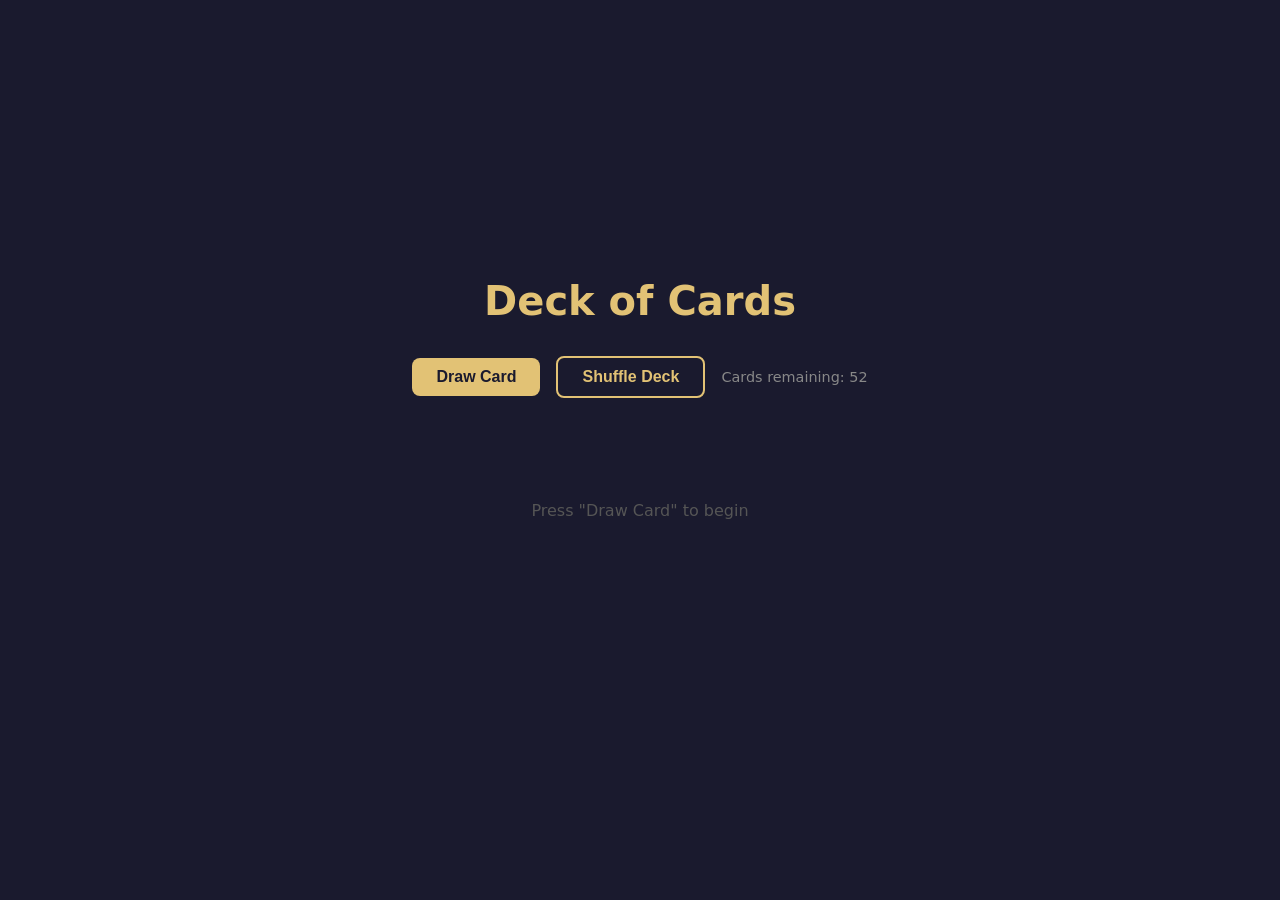
==== deck-of-cards/index.html @ bd922440 "initial commit" ====
<!DOCTYPE html>
<html lang="en">
<head>
  <meta charset="UTF-8" />
  <meta name="viewport" content="width=device-width, initial-scale=1.0" />
  <title>Deck of Cards</title>
  <link rel="stylesheet" href="style.css" />
</head>
<body>

  <div class="container">
    <h1>Deck of Cards</h1>

    <div class="controls">
      <button id="draw-btn">Draw Card</button>
      <button id="shuffle-btn">Shuffle Deck</button>
      <p id="cards-remaining">Cards remaining: 52</p>
    </div>

    <div id="card-display" class="card-display">
      <p class="placeholder">Press "Draw Card" to begin</p>
    </div>

    <div id="drawn-cards" class="drawn-cards"></div>
  </div>

  <script src="script.js"></script>
</body>
</html>
---- deck-of-cards/style.css ----
* {
  box-sizing: border-box;
  margin: 0;
  padding: 0;
}

body {
  background: #1a1a2e;
  color: #e5e5e5;
  font-family: 'Segoe UI', system-ui, sans-serif;
  min-height: 100vh;
  display: flex;
  align-items: center;
  justify-content: center;
}

.container {
  text-align: center;
  padding: 2rem;
  max-width: 800px;
  width: 100%;
}

h1 {
  font-size: 2.5rem;
  margin-bottom: 2rem;
  color: #e2c275;
}

.controls {
  display: flex;
  align-items: center;
  justify-content: center;
  gap: 1rem;
  margin-bottom: 2rem;
  flex-wrap: wrap;
}

button {
  padding: 0.65rem 1.5rem;
  border: none;
  border-radius: 8px;
  font-size: 1rem;
  font-weight: 600;
  cursor: pointer;
  transition: opacity 0.2s;
}

#draw-btn {
  background: #e2c275;
  color: #1a1a2e;
}

#shuffle-btn {
  background: transparent;
  border: 2px solid #e2c275;
  color: #e2c275;
}

button:hover { opacity: 0.8; }
button:disabled { opacity: 0.4; cursor: not-allowed; }

#cards-remaining {
  color: #888;
  font-size: 0.9rem;
}

.card-display {
  margin-bottom: 2rem;
  min-height: 160px;
  display: flex;
  align-items: center;
  justify-content: center;
}

.placeholder {
  color: #555;
  font-size: 1rem;
}

.card {
  width: 100px;
  height: 140px;
  background: white;
  border-radius: 10px;
  display: flex;
  flex-direction: column;
  align-items: center;
  justify-content: center;
  font-size: 2rem;
  font-weight: 700;
  box-shadow: 0 8px 24px rgba(0,0,0,0.5);
  animation: flipIn 0.3s ease;
}

.card.red { color: #e63946; }
.card.black { color: #1a1a2e; }

.card .suit {
  font-size: 2.5rem;
  line-height: 1;
}

@keyframes flipIn {
  from { transform: rotateY(90deg); opacity: 0; }
  to   { transform: rotateY(0deg);  opacity: 1; }
}

.drawn-cards {
  display: flex;
  flex-wrap: wrap;
  gap: 0.5rem;
  justify-content: center;
}

.drawn-cards .card {
  width: 55px;
  height: 78px;
  font-size: 1rem;
  box-shadow: 0 2px 8px rgba(0,0,0,0.4);
  animation: none;
}

.drawn-cards .card .suit {
  font-size: 1.1rem;
}
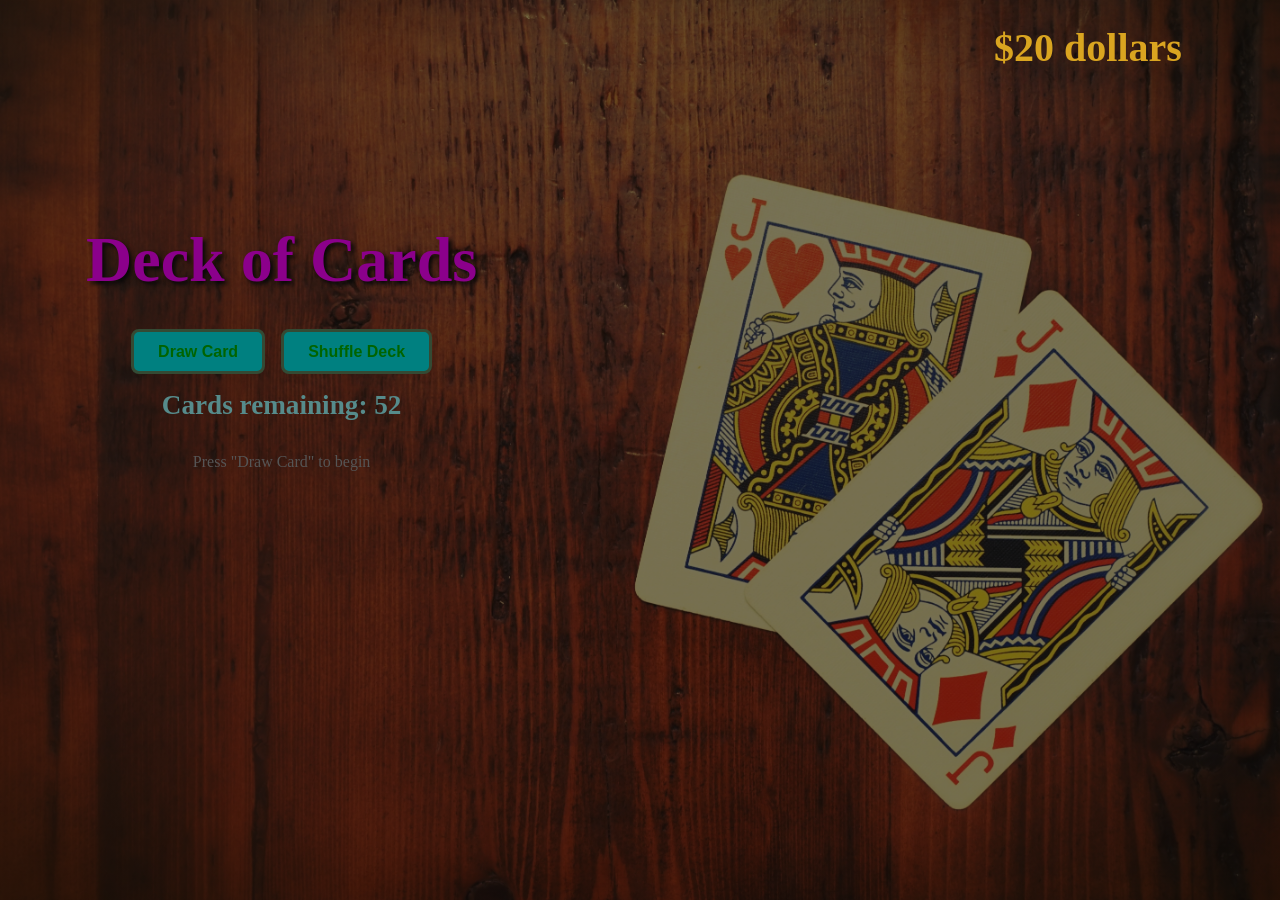
==== commit 9b1597bc: "updated appearance" ====
--- a/deck-of-cards/index.html
+++ b/deck-of-cards/index.html
@@ -15,15 +15,25 @@
       <button id="draw-btn">Draw Card</button>
       <button id="shuffle-btn">Shuffle Deck</button>
       <p id="cards-remaining">Cards remaining: 52</p>
+      <p id="coin-count">$20 dollars</p>
     </div>
 
-    <div id="card-display" class="card-display">
-      <p class="placeholder">Press "Draw Card" to begin</p>
+    <div class="card-and-guess">
+      <div id="card-display" class="card-display">
+        <p class="placeholder">Press "Draw Card" to begin</p>
+      </div>
+      <div id="guess-section" class="guess-section hidden">
+        <button id="higher-btn">▲  Higher</button>
+        <button id="lower-btn">▼  Lower</button>
+      </div>
     </div>
+   
+   <div id="result-message" class="results-message"></div>
+   
+   <div id="drawn-cards" class="drawn-cards"></div>
 
-    <div id="drawn-cards" class="drawn-cards"></div>
-  </div>
 
   <script src="script.js"></script>
+
 </body>
 </html>
--- a/deck-of-cards/style.css
+++ b/deck-of-cards/style.css
@@ -5,26 +5,30 @@
 }
 
 body {
-  background: #1a1a2e;
-  color: #e5e5e5;
-  font-family: 'Segoe UI', system-ui, sans-serif;
+  background: linear-gradient(rgba(0, 0, 0, 0.5), rgba(0, 0, 0, 0.5)),
+  url('stocksnap-cards-2617324.jpg') center center / cover no-repeat;
+  color: black;
+  font-family: 'Segoe UI', system-ui, Georgia, 'Times New Roman', Times,;
   min-height: 100vh;
   display: flex;
   align-items: center;
-  justify-content: center;
+  justify-content: flex-start;
+  padding-left: 2rem;
 }
 
 .container {
   text-align: center;
   padding: 2rem;
   max-width: 800px;
-  width: 100%;
+  width: 40%;
 }
 
 h1 {
-  font-size: 2.5rem;
+  font-size: 4rem;
+  font-weight: 600;
   margin-bottom: 2rem;
-  color: #e2c275;
+  color: darkmagenta;
+  text-shadow: #080808 3px 3px 4px;
 }
 
 .controls {
@@ -47,29 +51,43 @@
 }
 
 #draw-btn {
-  background: #e2c275;
-  color: #1a1a2e;
+  background: teal;
+  border: 3px solid rgb(52, 74, 52);
+  color: darkgreen
 }
 
 #shuffle-btn {
-  background: transparent;
-  border: 2px solid #e2c275;
-  color: #e2c275;
+  background: teal;
+  border: 3px solid rgb(52, 74, 52);
+  color: darkgreen;
 }
 
 button:hover { opacity: 0.8; }
 button:disabled { opacity: 0.4; cursor: not-allowed; }
 
 #cards-remaining {
-  color: #888;
-  font-size: 0.9rem;
+  color: rgb(86, 139, 139);
+  font-size: 1.7rem;
+  font-weight: 600;
+  width: 100%;
+  text-align: center;
+}
+
+#coin-count {
+  position: fixed;
+  top: 1.5rem;
+  left: 40%;
+  color: goldenrod;
+  font-size: 2.5rem;
+  font-weight: 650;
+  width: 90%;
 }
 
 .card-display {
   margin-bottom: 2rem;
   min-height: 160px;
   display: flex;
-  align-items: center;
+  align-items: right;
   justify-content: center;
 }
 
@@ -79,15 +97,15 @@
 }
 
 .card {
-  width: 100px;
-  height: 140px;
-  background: white;
-  border-radius: 10px;
+  width: 150px;
+  height: 200px;
+  background: rgb(248, 232, 232);
+  border-radius: 20px;
   display: flex;
   flex-direction: column;
   align-items: center;
   justify-content: center;
-  font-size: 2rem;
+  font-size: 3rem;
   font-weight: 700;
   box-shadow: 0 8px 24px rgba(0,0,0,0.5);
   animation: flipIn 0.3s ease;
@@ -97,7 +115,7 @@
 .card.black { color: #1a1a2e; }
 
 .card .suit {
-  font-size: 2.5rem;
+  font-size: 4rem;
   line-height: 1;
 }
 
@@ -109,13 +127,13 @@
 .drawn-cards {
   display: flex;
   flex-wrap: wrap;
-  gap: 0.5rem;
+  gap: 0.9rem;
   justify-content: center;
 }
 
 .drawn-cards .card {
-  width: 55px;
-  height: 78px;
+  width: 65px;
+  height: 90px;
   font-size: 1rem;
   box-shadow: 0 2px 8px rgba(0,0,0,0.4);
   animation: none;
@@ -124,3 +142,46 @@
 .drawn-cards .card .suit {
   font-size: 1.1rem;
 }
+
+.hidden {
+  display: none;
+}
+
+.cards-row {
+  display: flex;
+  align-items: center;
+  gap: 1.5rem;
+}
+
+.card-and-guess {
+  display: flex;
+  align-items: center;
+  justify-content: center;
+  gap: 1.5rem;
+  margin-bottom: 2rem;
+}
+
+
+#higher-btn {
+  background: #2d6a4f;
+  border: 3px solid #1b4332;
+  color: #d8f3dc
+}
+
+#lower-btn {
+ background: #2d6a4f;
+  border: 3px solid #1b4332;
+  color: #d8f3dc
+}
+
+.result-message {
+  text-alight: center;
+  font-size: 2rem;
+  font-weight: 700;
+  min-height: 2rem;
+  margin-bottom: 1rem;
+}
+
+.result-message.correct {color: #9d0996;}
+.result-message.wrong {color: rgb(203, 39, 11)}
+.result-message.tie {color: #30ae62;}
